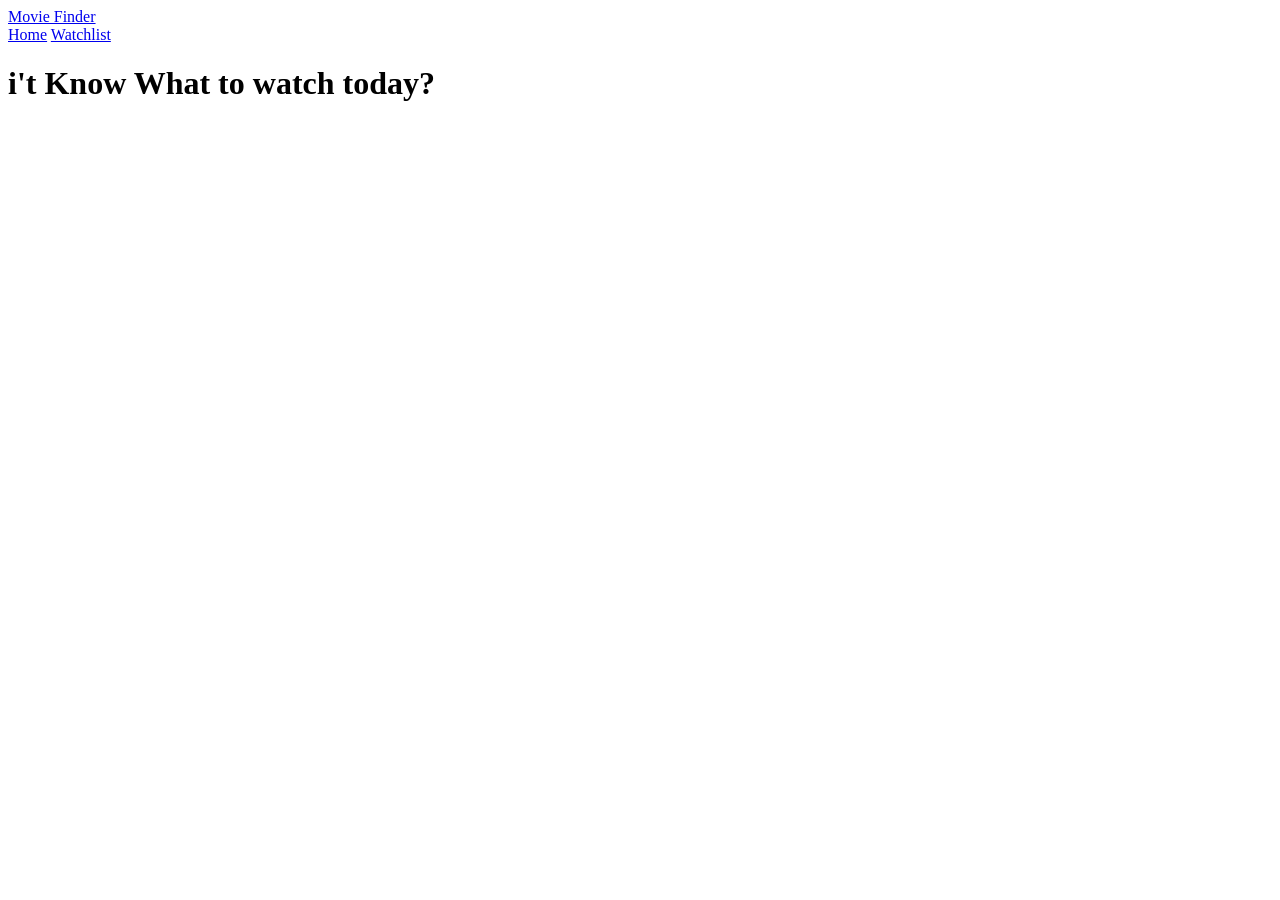
==== index.html @ eda9217b "add navbar component with home and watchlist links" ====
<!DOCTYPE html>
<html>
    <head>
        <meta charset="UTF-8">
        <title>Movie_Finder</title>
        <link rel="stylesheet" href="style.css">

    </head>
    <body>
        <nav class="navbar">
            <a href="index.html" class="logo">Movie Finder</a>
            <div class="nav-links">
                <a href="index.html" class="nav_btn">Home</a>
                <a href="watchlist.html" class="nav-btn">Watchlist</a>
            </div>
        </nav>
        <h1>i't Know What to watch today?</h1>

    </body>

</html>
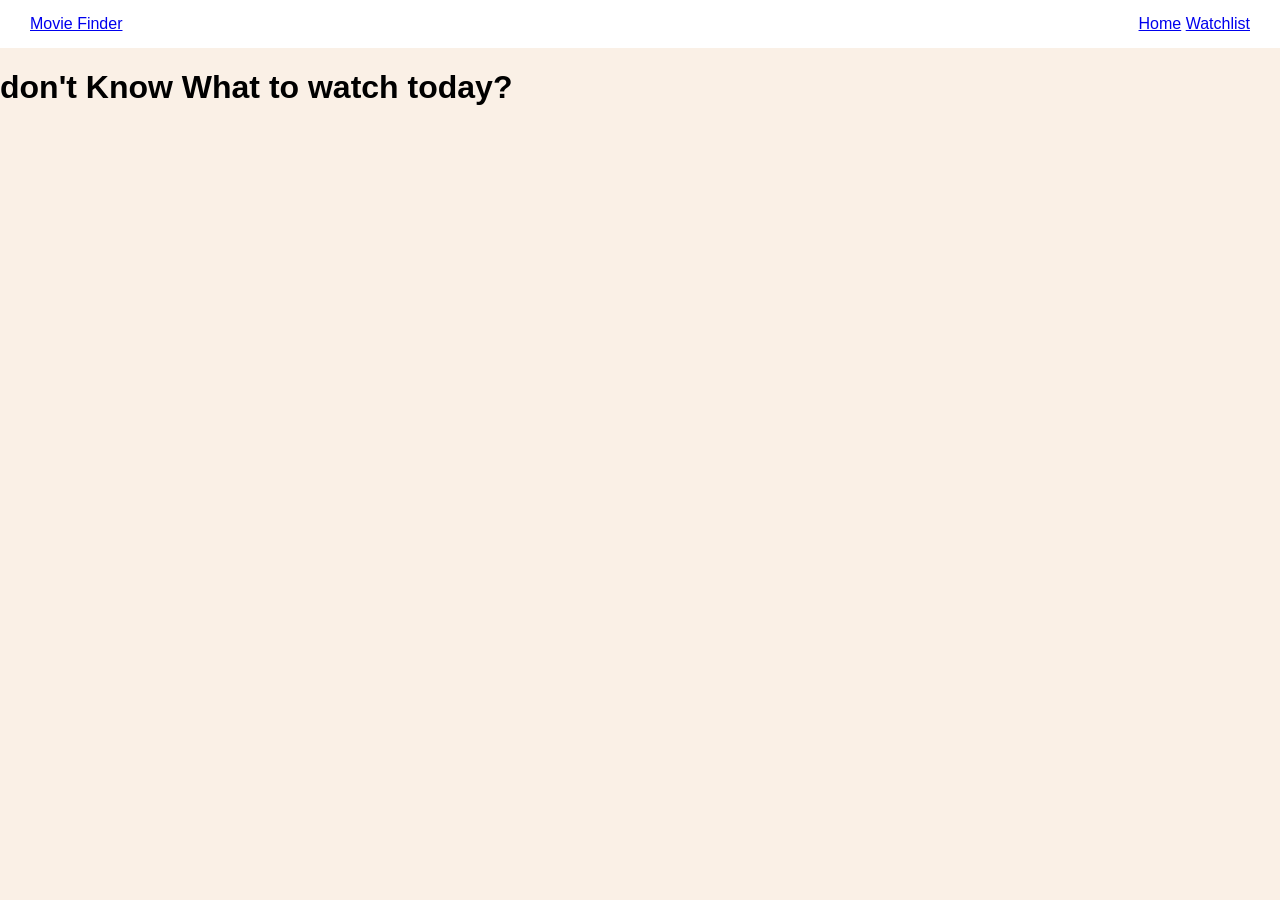
==== commit a6fdf170: "fix header title typo and stle navbarlayout" ====
--- a/index.html
+++ b/index.html
@@ -14,7 +14,7 @@
                 <a href="watchlist.html" class="nav-btn">Watchlist</a>
             </div>
         </nav>
-        <h1>i't Know What to watch today?</h1>
+        <h1>don't Know What to watch today?</h1>
 
     </body>
 
--- a/style.css
+++ b/style.css
@@ -0,0 +1,15 @@
+body{
+    background-color:linen;
+    font-family: arial,sans-serif;
+    margin: 0;
+    padding: 0;
+    min-height: 100vh;
+}
+.navbar{
+    background-color: #ffffff;
+    display: flex;
+    justify-content: space-between;
+    align-items: center;
+    padding: 15px 30px;
+    box-shadow: 0 2px 10ox rgba(0, 0, 0, 0.08);
+}
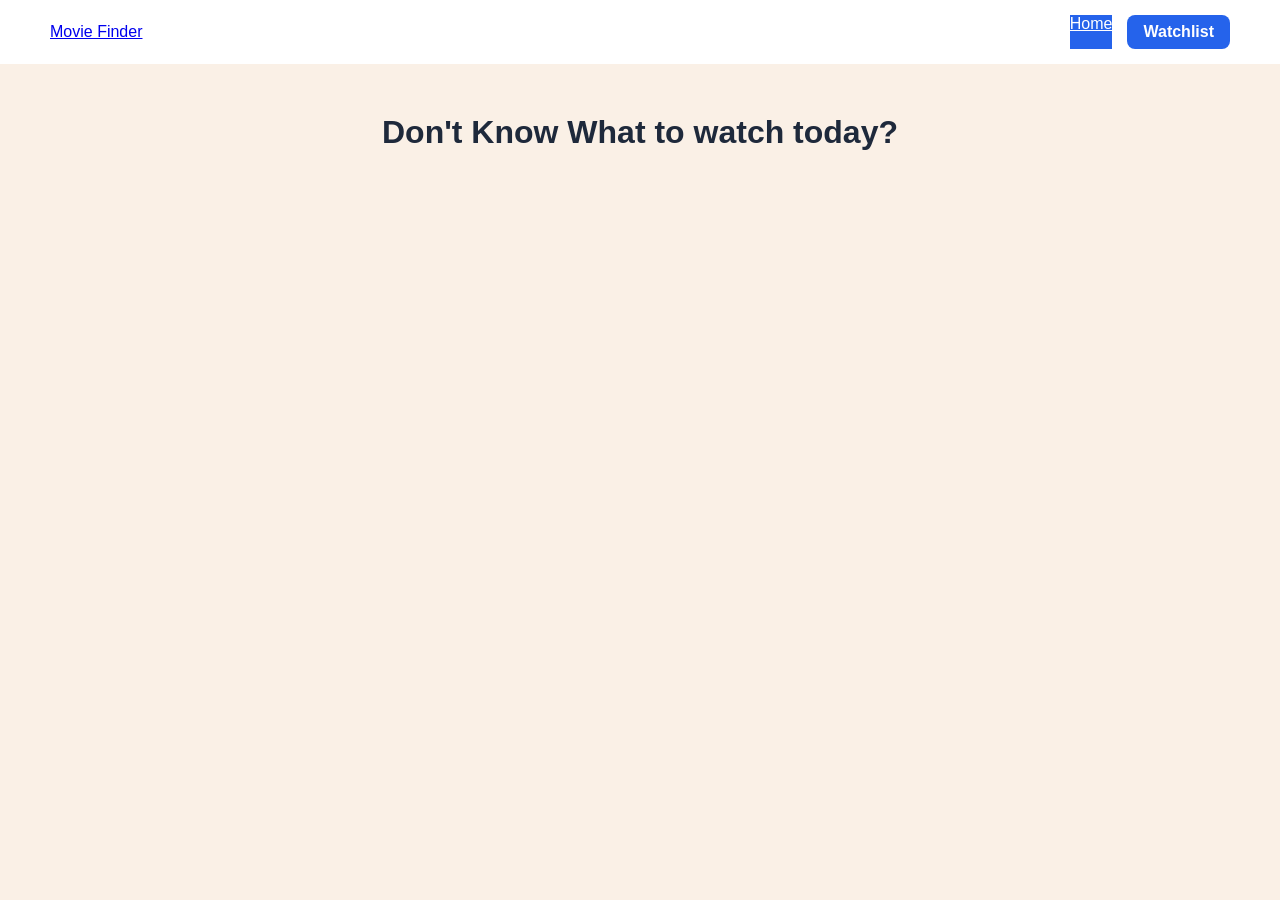
==== commit a6e5c765: "center hero headingand refine navbar layout padding" ====
--- a/index.html
+++ b/index.html
@@ -14,7 +14,7 @@
                 <a href="watchlist.html" class="nav-btn">Watchlist</a>
             </div>
         </nav>
-        <h1>don't Know What to watch today?</h1>
+        <h1>Don't Know What to watch today?</h1>
 
     </body>
 
--- a/style.css
+++ b/style.css
@@ -10,6 +10,29 @@
     display: flex;
     justify-content: space-between;
     align-items: center;
-    padding: 15px 30px;
+    padding: 15px 50px;
     box-shadow: 0 2px 10ox rgba(0, 0, 0, 0.08);
+}
+.nav-links{
+    display: flex;
+    gap: 15px;
+
+}
+.nav-btn{
+    text-decoration: none;
+    color: #475569;
+    font-weight: 600;
+    padding: 8px 16px;
+    border-radius:8px ;
+    transition: 0.3s;
+
+}
+.nav_btn,.nav-btn{
+    background-color: #2563eb;
+    color: #ffffff;
+}
+h1{
+    text-align: center;
+    margin-top: 50px;
+    color: #1e293b;
 }
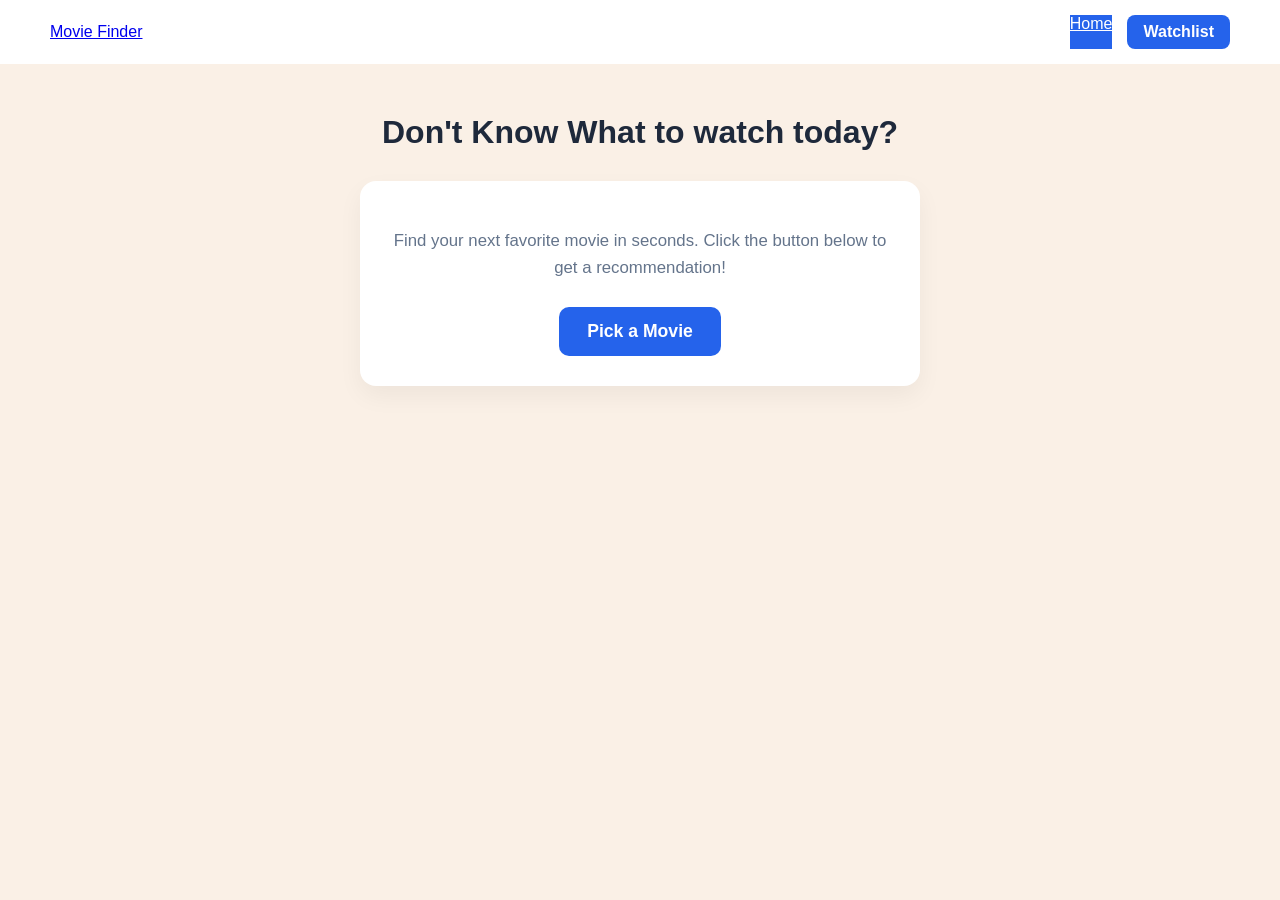
==== commit 007bf54d: "add hero section with recommedation button" ====
--- a/index.html
+++ b/index.html
@@ -15,6 +15,10 @@
             </div>
         </nav>
         <h1>Don't Know What to watch today?</h1>
+        <div class="hero-card">
+            <p class="hero-subtitle">Find your next favorite movie in seconds. Click the button below to get a recommendation!</p>
+            <button id="recommend-btn" class="main-btn">Pick a Movie</button>
+        </div>
 
     </body>
 
--- a/style.css
+++ b/style.css
@@ -35,4 +35,34 @@
     text-align: center;
     margin-top: 50px;
     color: #1e293b;
+}
+.hero-card{
+    background-color: #ffffff;
+    max-width: 500px;
+    margin: 30px auto;
+    padding: 30px;
+    border-radius: 16px;
+    text-align: center;
+    box-shadow: 0 10px 25px rgba(0, 0, 0, 0.05);
+}
+.hero-subtitle{
+    color: #64748b;
+    font-size: 1.05rem;
+    line-height: 1.6;
+    margin-bottom: 25px;
+}
+.main-btn{
+    background-color: #2563eb;
+    color: #ffffff;
+    font-size: 1.1rem;
+    font-weight: bold;
+    border: none;
+    padding: 14px 28px;
+    border-radius: 10px;
+    cursor: pointer;
+    transition: transform 0.2s, background-color 0.2s;
+}
+.main-btn:hover{
+    background-color: #1d4ed8;
+    transform: translateY(-2px);
 }
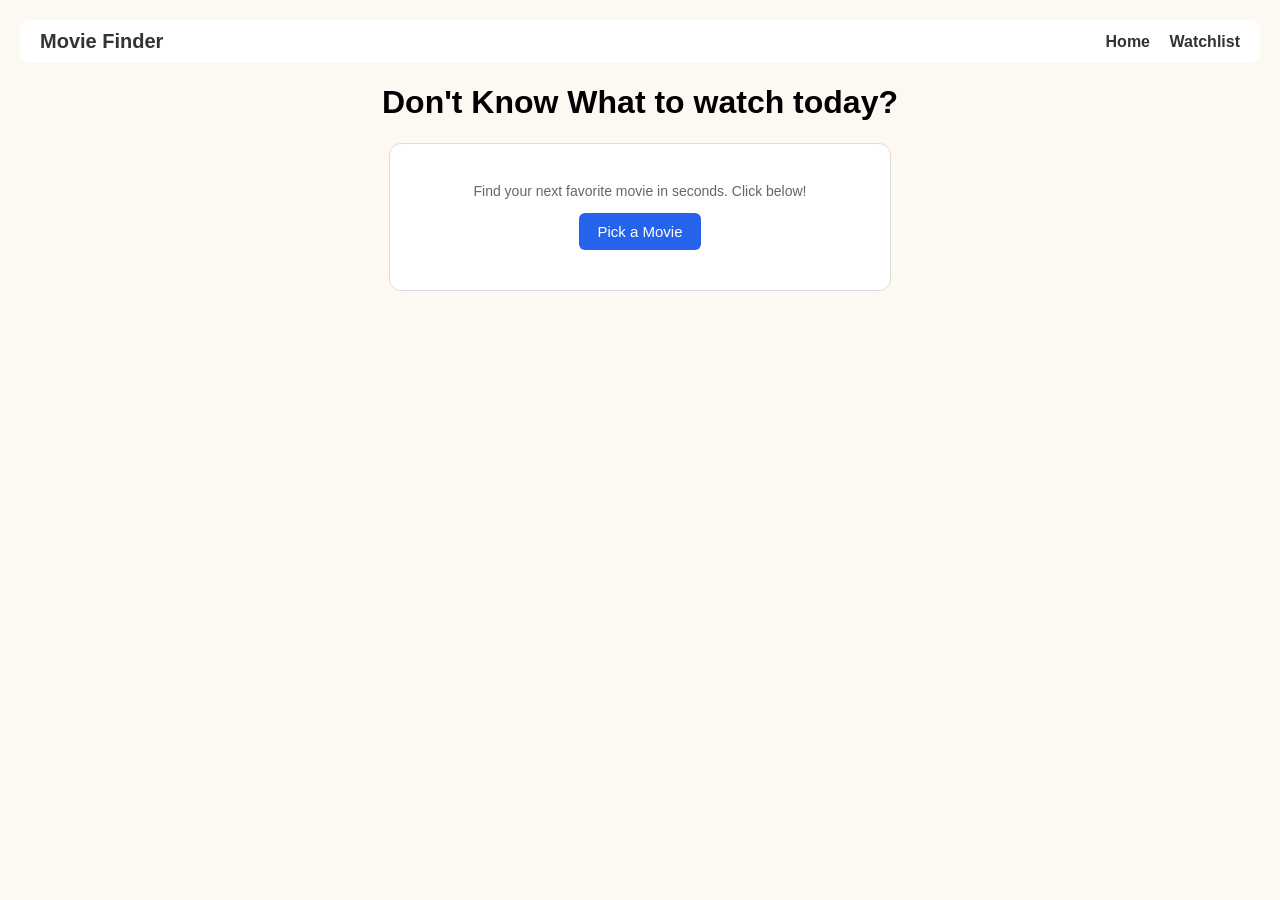
==== commit a26f366b: "add images and fix delay" ====
--- a/index.html
+++ b/index.html
@@ -1,25 +1,29 @@
 <!DOCTYPE html>
 <html>
-    <head>
-        <meta charset="UTF-8">
-        <title>Movie_Finder</title>
-        <link rel="stylesheet" href="style.css">
+<head>
+  <meta charset="UTF-8">
+  <title>Movie Finder</title>
+  <link rel="stylesheet" href="style.css">
+</head>
+<body>
+  <div class="nav">
+    <a href="index.html" class="logo">Movie Finder</a>
+    <div>
+      <a href="index.html" class="link">Home</a>
+      <a href="watchlist.html" class="link">Watchlist</a>
+    </div>
+  </div>
 
-    </head>
-    <body>
-        <nav class="navbar">
-            <a href="index.html" class="logo">Movie Finder</a>
-            <div class="nav-links">
-                <a href="index.html" class="nav_btn">Home</a>
-                <a href="watchlist.html" class="nav-btn">Watchlist</a>
-            </div>
-        </nav>
-        <h1>Don't Know What to watch today?</h1>
-        <div class="hero-card">
-            <p class="hero-subtitle">Find your next favorite movie in seconds. Click the button below to get a recommendation!</p>
-            <button id="recommend-btn" class="main-btn">Pick a Movie</button>
-        </div>
+  <h1>Don't Know What to watch today?</h1>
 
-    </body>
+  <div class="box">
+    <p class="txt">Find your next favorite movie in seconds. Click below!</p>
+    <button id="btn1" class="btn">Pick a Movie</button>
 
+    <div id="res" class="res"></div>
+    <button id="btn2" class="btn2" style="display: none;">Add to Watchlist</button>
+  </div>
+
+  <script src="script.js"></script>
+</body>
 </html>
--- a/style.css
+++ b/style.css
@@ -1,68 +1,79 @@
-body{
-    background-color:linen;
-    font-family: arial,sans-serif;
-    margin: 0;
-    padding: 0;
-    min-height: 100vh;
+body {
+  background-color: #fdf8f2;
+  font-family: sans-serif;
+  text-align: center;
+  margin: 0;
+  padding: 20px;
 }
-.navbar{
-    background-color: #ffffff;
-    display: flex;
-    justify-content: space-between;
-    align-items: center;
-    padding: 15px 50px;
-    box-shadow: 0 2px 10ox rgba(0, 0, 0, 0.08);
+
+.nav {
+  display: flex;
+  justify-content: space-between;
+  align-items: center;
+  padding: 10px 20px;
+  background: #fff;
+  border-radius: 8px;
+  margin-bottom: 20px;
 }
-.nav-links{
-    display: flex;
-    gap: 15px;
 
+.logo {
+  font-size: 20px;
+  font-weight: bold;
+  color: #333;
+  text-decoration: none;
 }
-.nav-btn{
-    text-decoration: none;
-    color: #475569;
-    font-weight: 600;
-    padding: 8px 16px;
-    border-radius:8px ;
-    transition: 0.3s;
 
+.link {
+  margin-left: 15px;
+  text-decoration: none;
+  color: #333;
+  font-weight: bold;
 }
-.nav_btn,.nav-btn{
-    background-color: #2563eb;
-    color: #ffffff;
+
+.box {
+  background: #ffffff;
+  padding: 25px;
+  border-radius: 12px;
+  max-width: 450px;
+  margin: 0 auto;
+  border: 1px solid #ddd;
 }
-h1{
-    text-align: center;
-    margin-top: 50px;
-    color: #1e293b;
+
+.img {
+  width: 150px;
+  height: 200px;
+  object-fit: cover;
+  border-radius: 8px;
+  margin-top: 10px;
 }
-.hero-card{
-    background-color: #ffffff;
-    max-width: 500px;
-    margin: 30px auto;
-    padding: 30px;
-    border-radius: 16px;
-    text-align: center;
-    box-shadow: 0 10px 25px rgba(0, 0, 0, 0.05);
+
+.txt {
+  color: #666;
+  font-size: 14px;
 }
-.hero-subtitle{
-    color: #64748b;
-    font-size: 1.05rem;
-    line-height: 1.6;
-    margin-bottom: 25px;
+
+.btn {
+  background: #2563eb;
+  color: white;
+  border: none;
+  padding: 10px 18px;
+  border-radius: 6px;
+  cursor: pointer;
+  font-size: 15px;
 }
-.main-btn{
-    background-color: #2563eb;
-    color: #ffffff;
-    font-size: 1.1rem;
-    font-weight: bold;
-    border: none;
-    padding: 14px 28px;
-    border-radius: 10px;
-    cursor: pointer;
-    transition: transform 0.2s, background-color 0.2s;
+
+.btn2 {
+  background: #16a34a;
+  color: white;
+  border: none;
+  padding: 8px 14px;
+  border-radius: 6px;
+  cursor: pointer;
+  margin-top: 15px;
 }
-.main-btn:hover{
-    background-color: #1d4ed8;
-    transform: translateY(-2px);
+
+.res {
+  margin-top: 15px;
+  font-size: 18px;
+  font-weight: bold;
 }
